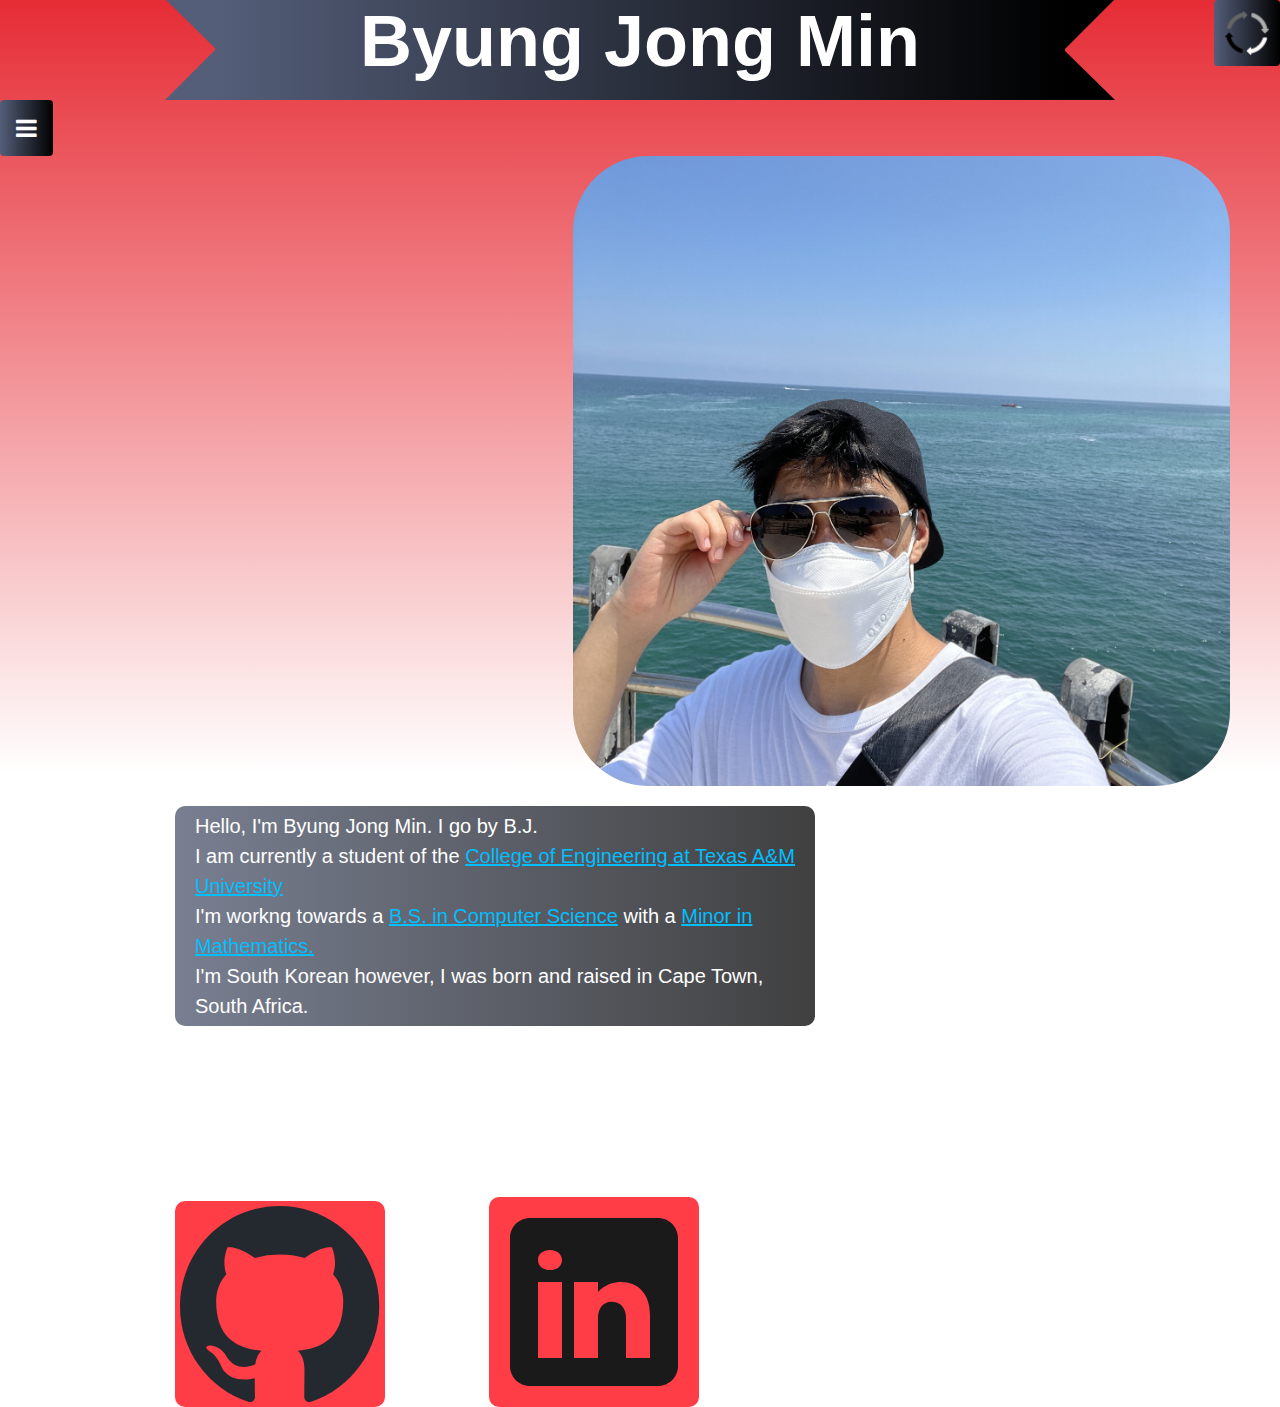
==== index.html @ 64917d88 "test - 1st change" ====
<!DOCTYPE HTML PUBLIC "-//W3C//DTD HTML 4.01 Transitional//EN">
<html>

<head>
    <title>Byung Jong *Rabid Sounds* Min</title>
    <link id="mainStyleSheet" rel="stylesheet" href="style1.css">
</head>

<div>
    <button onclick="toggleStyleSheet()" class="styleBtn"><img src="Images/cycle.png"></button>
</div>

<body class=index>
    <center>
        <div id="banner">
            <div class="head_title">
                <h1>Byung Jong Min</h1>
            </div>
        </div>
    </center>

    <div class="menu">
        <link rel="stylesheet"
            href="https://cdnjs.cloudflare.com/ajax/libs/font-awesome/4.7.0/css/font-awesome.min.css">
        <button onclick="expand()" class="dropBtn"><i class="fa fa-bars"></i></button>
        <div id="dropMenu" class="menu-content">
            <a href="index.html">Home</a>
            <a href="portfolio.html">Portfolio</a>
            <a href="qualification.html">Qualifications</a>
            <a href="service.html">Service</a>
            <a href="ai.html">AI-Generated</a>
        </div>
    </div>

    <div class="intro">
        <div>
            <img src="Images/self.jpg">
        </div>
        <div>
            <p>
                Hello, I'm Byung Jong Min. I go by B.J.<br>
                I am currently a student of the
                <a href="https://engineering.tamu.edu/" target="_blank">
                    College of Engineering at Texas A&M University</a><br>
                I'm workng towards a
                <a href="https://catalog.tamu.edu/undergraduate/engineering/computer-science/bs/#text" target="_blank">
                    B.S. in Computer Science</a> with a
                <a href="https://catalog.tamu.edu/undergraduate/arts-and-sciences/mathematics/minor/#text"
                    target="_blank">
                    Minor in Mathematics.</a><br>
                I'm South Korean however, I was born and raised in Cape Town, South Africa.
            </p>
        </div>
    </div>

    <div class="github">
        <a href="https://github.com/Byjong" target="_blank"><img src="Images/github-mark.svg"></a>
    </div>

    <div class="linkedin">
        <a href="https://www.linkedin.com/in/byung-jong-min-874429230/" target="_blank">
            <img src="Images/linkedin.svg">
        </a>
    </div>

    <script src="script.js"></script>
    <script src="switch.js"></script>

</body>

</html>
---- style1.css ----
* {
    margin: 0;
    padding: 0;
    font-family: sans-serif;
}

body.index {
    background: linear-gradient(to bottom, #E62C35, #FFFFFF 55% 100%);
}

body.portfolio {
    background: linear-gradient(to bottom, #E62C35, #FFFFFF 65% 100%);
}

body.qualification {
    background: linear-gradient(to bottom, #E62C35, #FFFFFF 55% 100%);
}

body.service {
    background: linear-gradient(to bottom, #E62C35, #FFFFFF 55% 100%);
}

.head_title {
    font-size: 36px;
    text-align: center;
    color: #fff;
}

#banner {
    width: 850px;
    height: 100px;
    position: relative;
    background: linear-gradient(to right, #545e79, #000000);
}

#banner:after,
#banner:before {
    content: "";
    position: absolute;
    bottom: 0;
    width: 0;
    height: 0;
}

#banner:after {
    left: -50px;
    border-left: 51px solid transparent;
    border-top: 50px solid #545e79;
    border-bottom: 51px solid #545e79;
}

#banner:before {
    right: -50px;
    border-right: 51px solid transparent;
    border-bottom: 50px solid #000000;
    border-top: 51px solid #000000;
}

.dropBtn {
    background-image: linear-gradient(to right, #545e79, #000000);
    color: white;
    padding: 16px;
    font-size: 24px;
    border: none;
    border-radius: 4px;
    cursor: pointer;
    pointer-events: auto;
}

.dropBtn:hover,
.dropBtn:focus {
    background-image: linear-gradient(to right, #3b4255, #3b4255);
}

.menu {
    position: relative;
    display: inline-block;
}

.menu-content {
    display: none;
    position: absolute;
    background-color: #f1f1f1;
    min-width: 160px;
    overflow: auto;
    box-shadow: 0px 8px 16px 0px rgba(0, 0, 0, 0.2);
    z-index: 1;
}

.menu-content a {
    color: black;
    padding: 12px 16px;
    text-decoration: none;
    display: block;
}

.menu a:hover {
    background-color: #ddd;
}

.show {
    display: block;
}

.container {
    align-items: center;
    justify-content: center;
}

.intro img {
    display: block;
    margin-left: auto;
    margin-right: 50px;
    width: auto;
    height: 70%;
    border-radius: 75px;
    float: right;
}

.intro p {
    display: inline-block;
    margin-left: 175px;
    color: #FFFFFF;
    font-size: 20px;
    margin-top: 20px;
    margin-right: 25px;
    padding-top: 5px;
    padding-bottom: 5px;
    padding-left: 20px;
    padding-right: 20px;
    width: 600px;
    background-image: linear-gradient(to right, rgba(75, 84, 108, 0.75), rgba(0, 0, 0, 0.75));
    line-height: 150%;
    border-radius: 10px;
}

.intro p a {
    color: #00BFFF;
}

.github {
    margin-top: 175px;
    margin-left: 175px;
    display: inline-block;
    width: 200px;
    height: auto;
    background-color: #ff3d47;
    border-radius: 10px;
    padding: 5px;
}

.github img {
    width: 200px;
    height: auto;
}

.linkedin {
    margin-left: 100px;
    display: inline-block;
    width: 200px;
    height: auto;
    background-color: #ff3d47;
    border-radius: 10px;
    padding: 5px;
}

.linkedin img {
    width: 200px;
    height: auto;
}

.github:hover,
.linkedin:hover {
    background-color: #E62C35;
}

.resume p {
    text-align: center;
    font-size: 24px;
    color: #FFFFFF;
    background-image: linear-gradient(to right, rgba(75, 84, 108, 0.75), rgba(0, 0, 0, 0.75));
    border-radius: 10px;
    width: 200px;
    margin-left: auto;
    margin-right: auto;
    padding-top: 5px;
    padding-bottom: 5px;
    margin-top: 10px;
}

.resume p a {
    color: #00BFFF;
}

.resume h2 {
    font-size: 36px;
    text-align: center;
    color: #FFFFFF;
    margin-left: auto;
    margin-right: auto;
    margin-bottom: 10px;
    width: 175px;
    background-image: linear-gradient(to right, rgba(75, 84, 108, 0.75), rgba(0, 0, 0, 0.75));
    border-radius: 10px;
}

iframe.resume {
    display: block;
    margin-left: auto;
    margin-right: auto;
    width: 80%;
    height: 500px;
}

.skill h2 {
    font-size: 36px;
    text-align: center;
    color: #FFFFFF;
    width: 500px;
    background-image: linear-gradient(to right, rgba(75, 84, 108, 0.75), rgba(0, 0, 0, 0.75));
    border-top-left-radius: 10px;
    border-top-right-radius: 10px;
    padding-top: 5px;
}

.skill h3 {
    font-size: 24px;
    text-align: center;
    color: #FFFFFF;
    width: 500px;
    background-image: linear-gradient(to right, rgba(75, 84, 108, 0.75), rgba(0, 0, 0, 0.75));
    border-bottom-left-radius: 10px;
    border-bottom-right-radius: 10px;
    padding-bottom: 5px;
}

.skill ul {
    margin-top: 20px;
}

.skill ul li {
    display: inline-block;
    margin: 0 10px;
}

.interest h2 {
    font-size: 36px;
    text-align: center;
    color: #FFFFFF;
    width: 375px;
    background-image: linear-gradient(to right, rgba(75, 84, 108, 0.75), rgba(0, 0, 0, 0.75));
    border-radius: 10px;
}

.interest p {
    font-size: 20px;
    line-height: 150%;
    margin-left: 10px;
}

.barnabas p {
    display: inline-block;
    margin-left: 150px;
    color: #FFFFFF;
    font-size: 20px;
    margin-top: 20px;
    margin-right: 25px;
    padding-top: 5px;
    padding-bottom: 5px;
    padding-left: 10px;
    padding-right: 20px;
    width: 600px;
    background-image: linear-gradient(to right, rgba(75, 84, 108, 0.75), rgba(0, 0, 0, 0.75));
    line-height: 150%;
    border-radius: 10px;
}

.barnabas p a {
    color: #00BFFF;
}


.barnabas img {
    display: block;
    margin-left: auto;
    margin-right: 30px;
    width: auto;
    height: 60%;
    border-radius: 75px;
    float: right;
}

.y86 {
    float: left;
    margin: 5pt;
    width: 50%;
}

.cpu p a {
    color: #00BFFF;
}

.cpu h2 {
    font-size: 36px;
    text-align: center;
    color: #FFFFFF;
    margin-left: auto;
    margin-right: auto;
    margin-bottom: 10px;
    width: 175px;
    background-image: linear-gradient(to right, rgba(75, 84, 108, 0.75), rgba(0, 0, 0, 0.75));
    border-radius: 10px;
}

.cpu p {
    margin-right: 50px;
    color: #FFFFFF;
    font-size: 16px;
    margin-top: 20px;
    margin-right: 25px;
    padding-top: 5px;
    padding-bottom: 5px;
    padding-left: 10px;
    padding-right: 20px;
    width: 650px;
    float: right;
}

.audio {
    margin-top: 50%;
}

.audio h2 {
    font-size: 36px;
    text-align: center;
    color: #FFFFFF;
    margin-left: auto;
    margin-right: auto;
    float: center;
    width: 200px;
    background-image: linear-gradient(to right, rgba(75, 84, 108, 0.75), rgba(0, 0, 0, 0.75));
    border-radius: 10px;
}

.audio p {
    margin-right: 50px;
    color: #000000;
    font-size: 16px;
    margin-top: 20px;
    margin-right: 10px;
    padding-top: 5px;
    padding-bottom: 5px;
    padding-left: 25px;
    padding-right: 20px;
    width: 650px;
    float: left;
}

.audio img {
    width: auto;
    height: 70%;
    float: right;
    padding-right: 100px;
}

.styleBtn {
    background-image: linear-gradient(to right, #545e79, #000000);
    padding: 8px;
    border: none;
    border-radius: 4px;
    cursor: pointer;
    pointer-events: auto;
    float: right;
}

.styleBtn img {
    width: auto;
    height: 50px;
}

.styleBtn:hover {
    background-image: linear-gradient(to right, #3b4255, #3b4255);
}
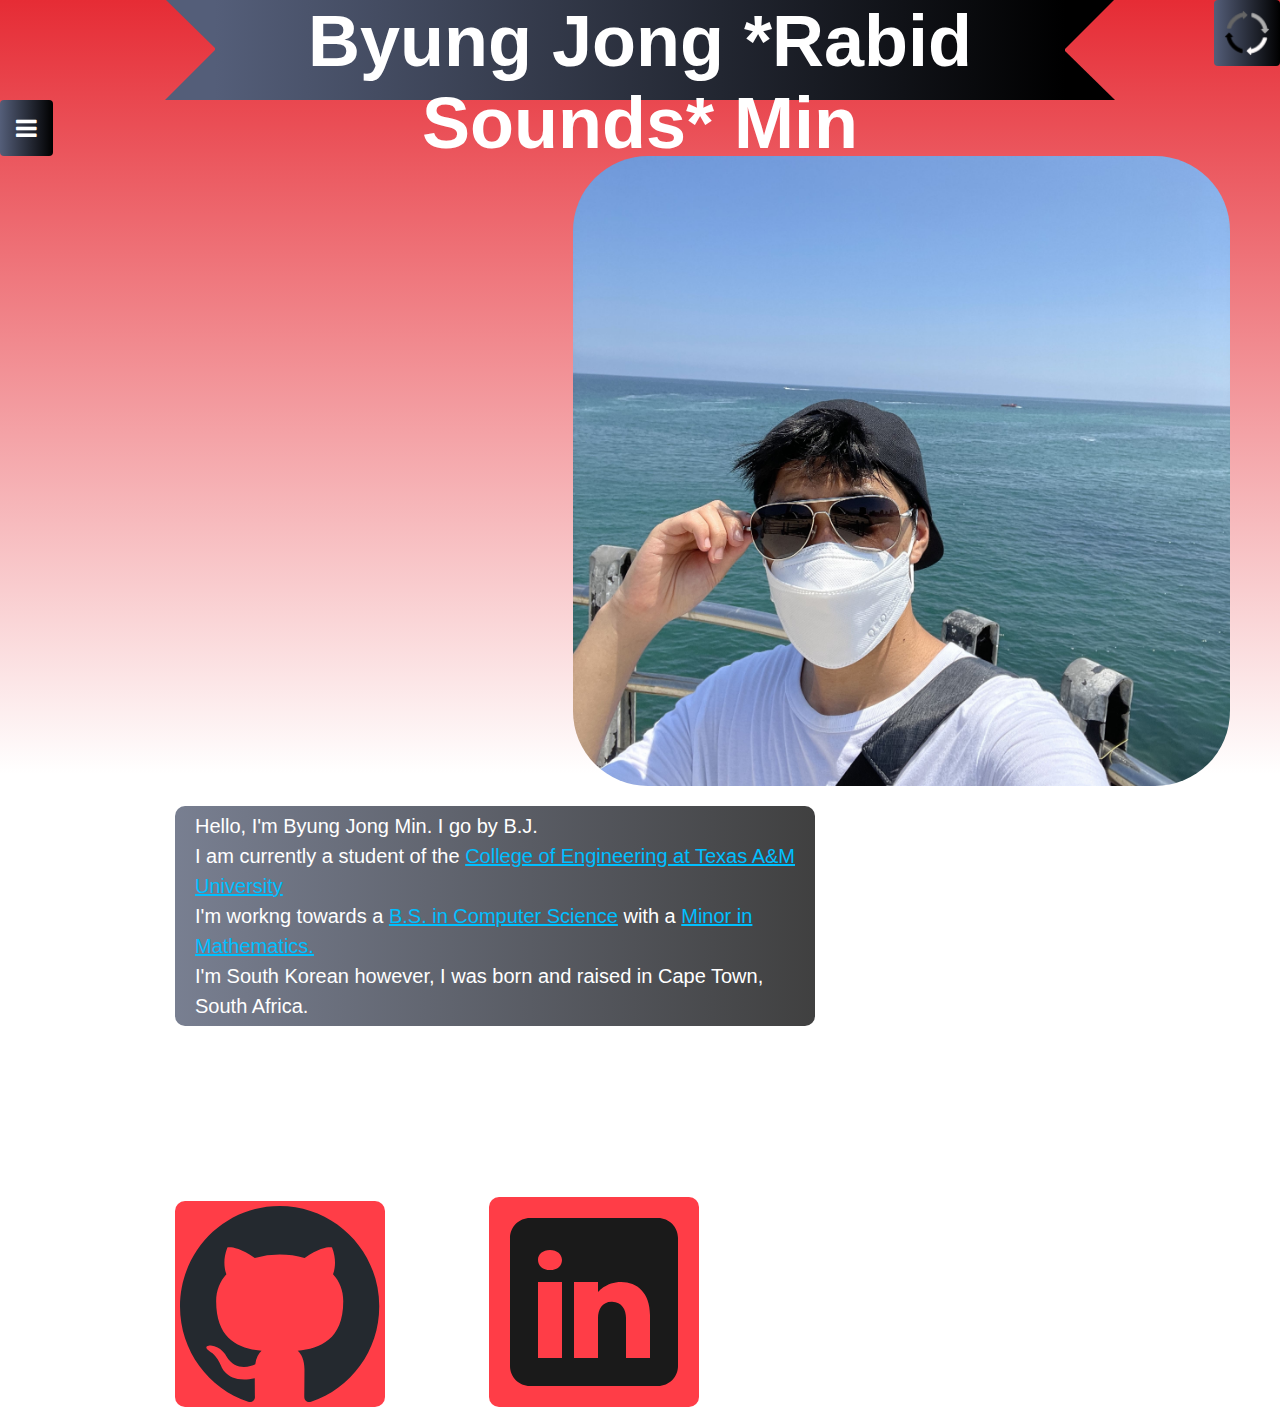
==== commit 2fa2f939: "test - 2nd change" ====
--- a/index.html
+++ b/index.html
@@ -2,7 +2,7 @@
 <html>
 
 <head>
-    <title>Byung Jong *Rabid Sounds* Min</title>
+    <title>Byung Jong Min</title>
     <link id="mainStyleSheet" rel="stylesheet" href="style1.css">
 </head>
 
@@ -14,7 +14,7 @@
     <center>
         <div id="banner">
             <div class="head_title">
-                <h1>Byung Jong Min</h1>
+                <h1>Byung Jong *Rabid Sounds* Min</h1>
             </div>
         </div>
     </center>
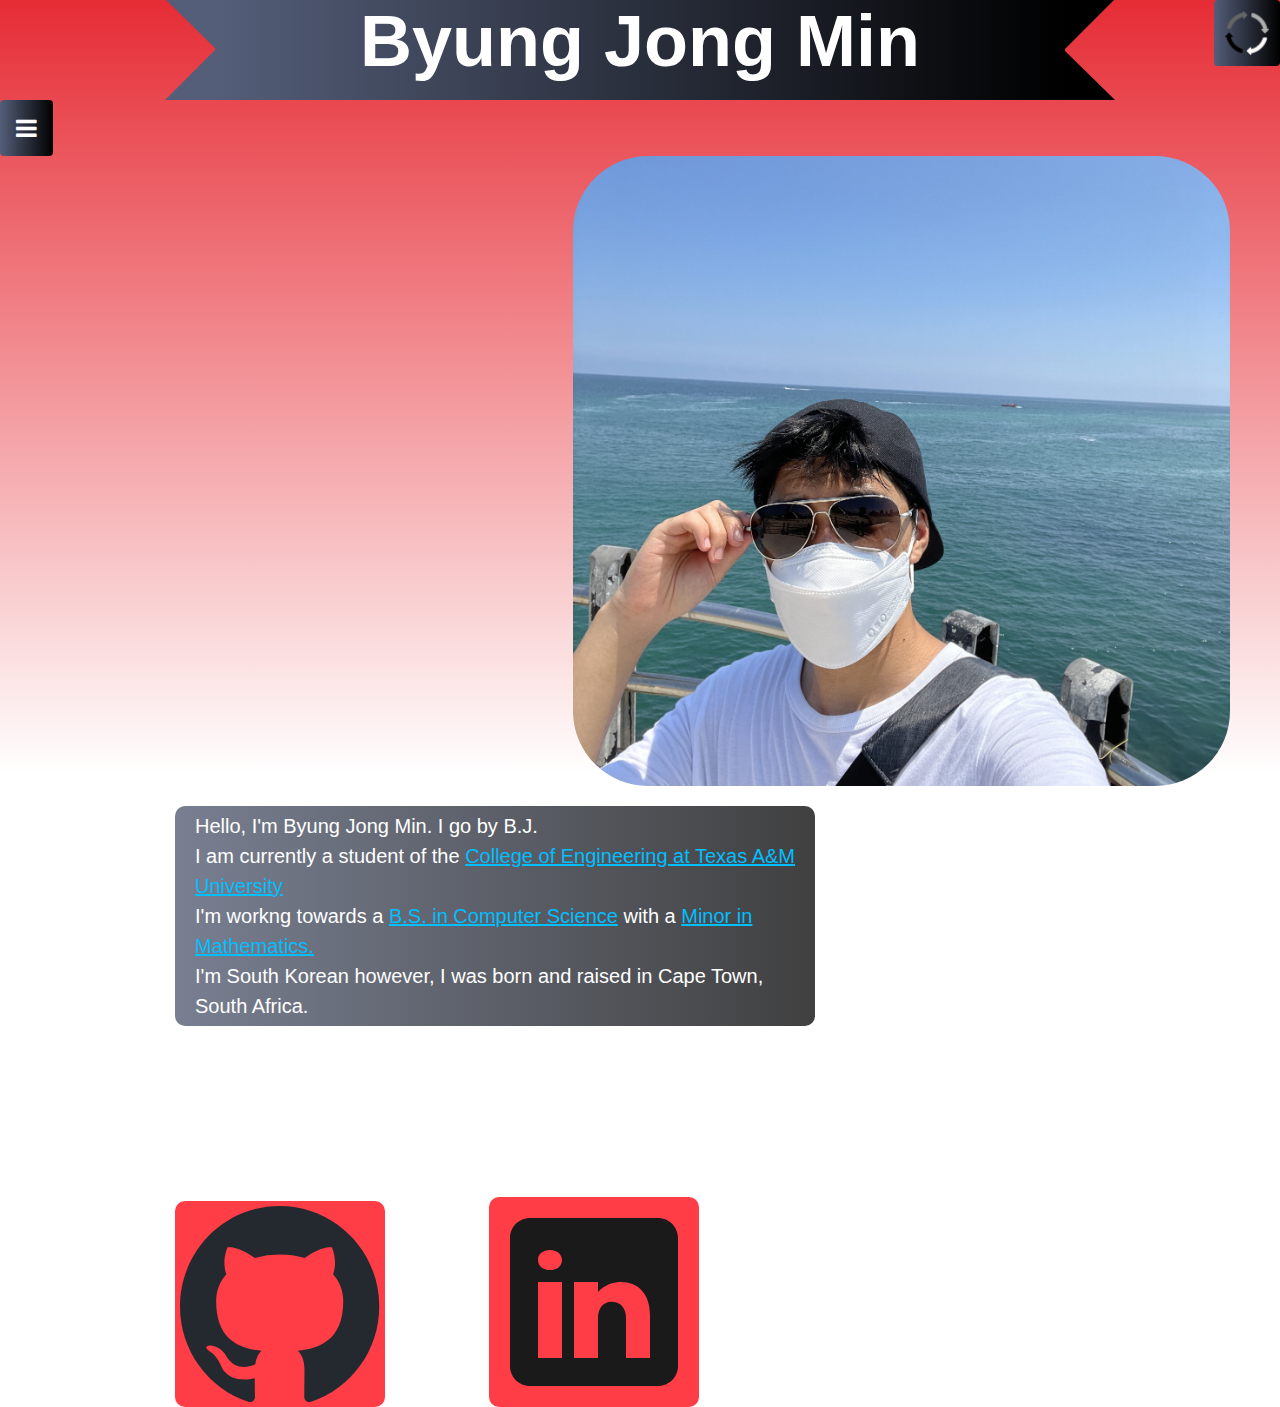
==== commit 63789383: "revert to default style" ====
--- a/index.html
+++ b/index.html
@@ -14,7 +14,7 @@
     <center>
         <div id="banner">
             <div class="head_title">
-                <h1>Byung Jong *Rabid Sounds* Min</h1>
+                <h1>Byung Jong Min</h1>
             </div>
         </div>
     </center>
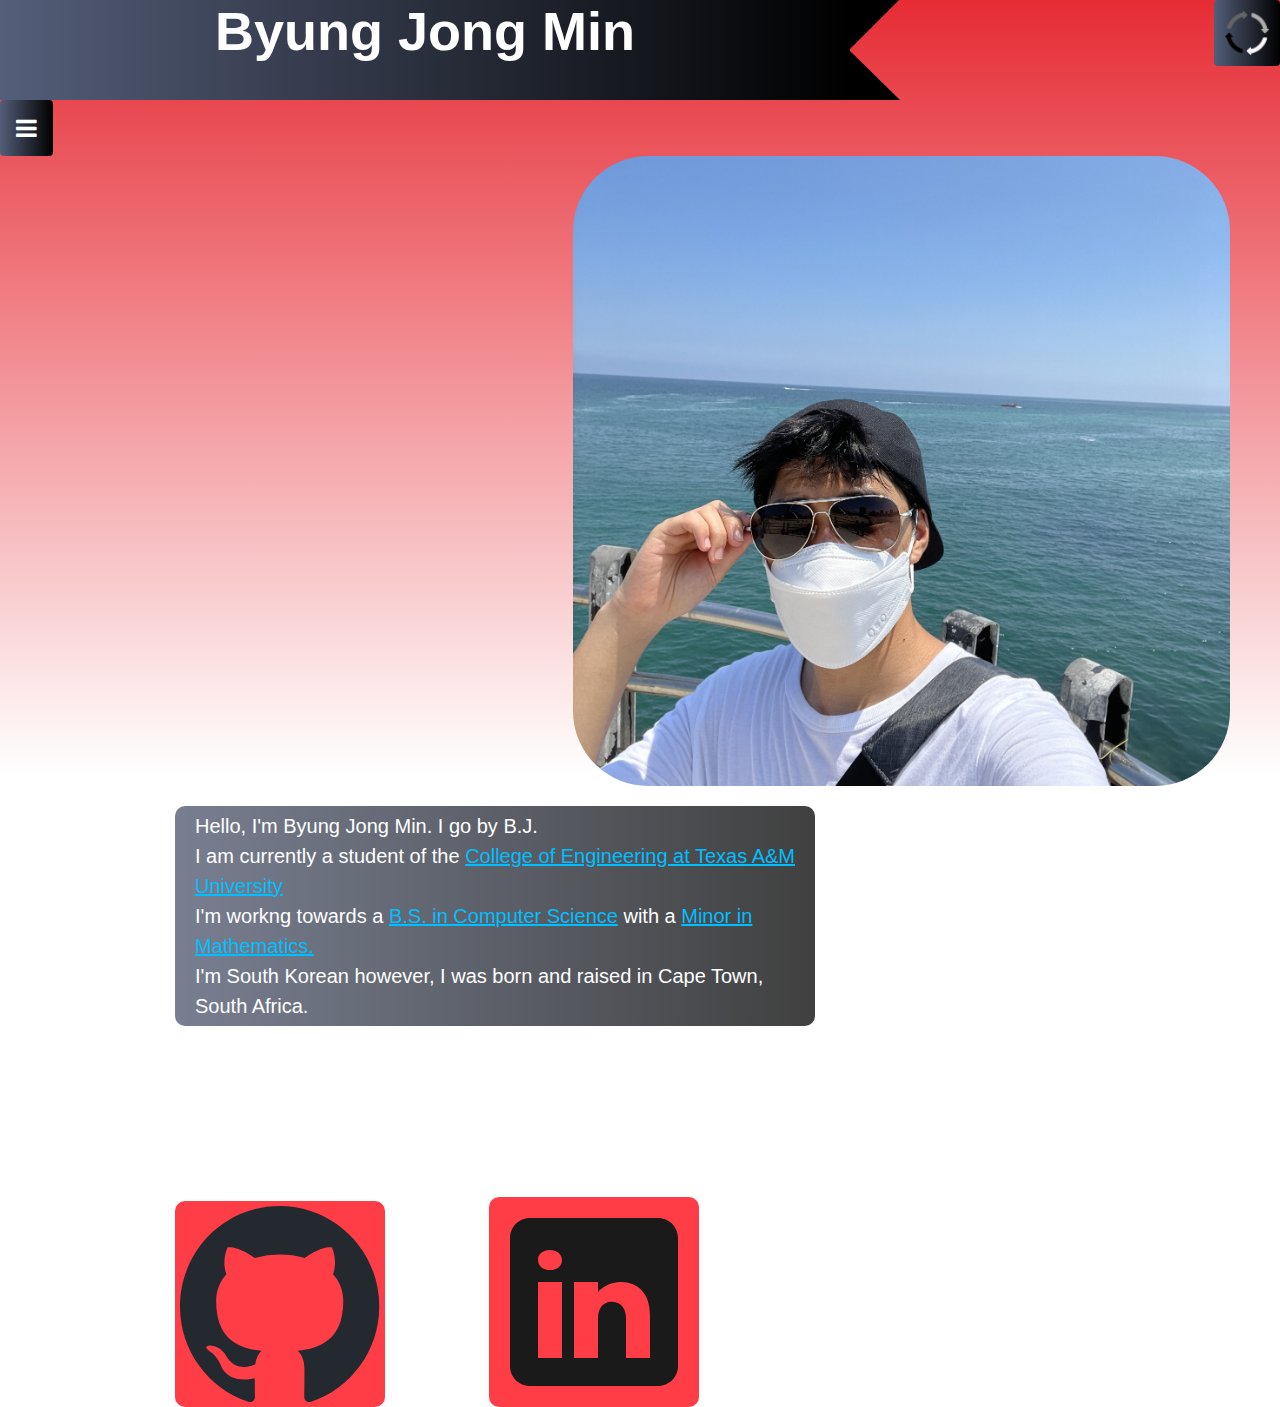
==== commit 4c6bfe50: "demo changes" ====
--- a/index.html
+++ b/index.html
@@ -11,13 +11,13 @@
 </div>
 
 <body class=index>
-    <center>
+    <left>
         <div id="banner">
             <div class="head_title">
-                <h1>Byung Jong Min</h1>
+                <h2>Byung Jong Min</h2>
             </div>
         </div>
-    </center>
+    </left>
 
     <div class="menu">
         <link rel="stylesheet"
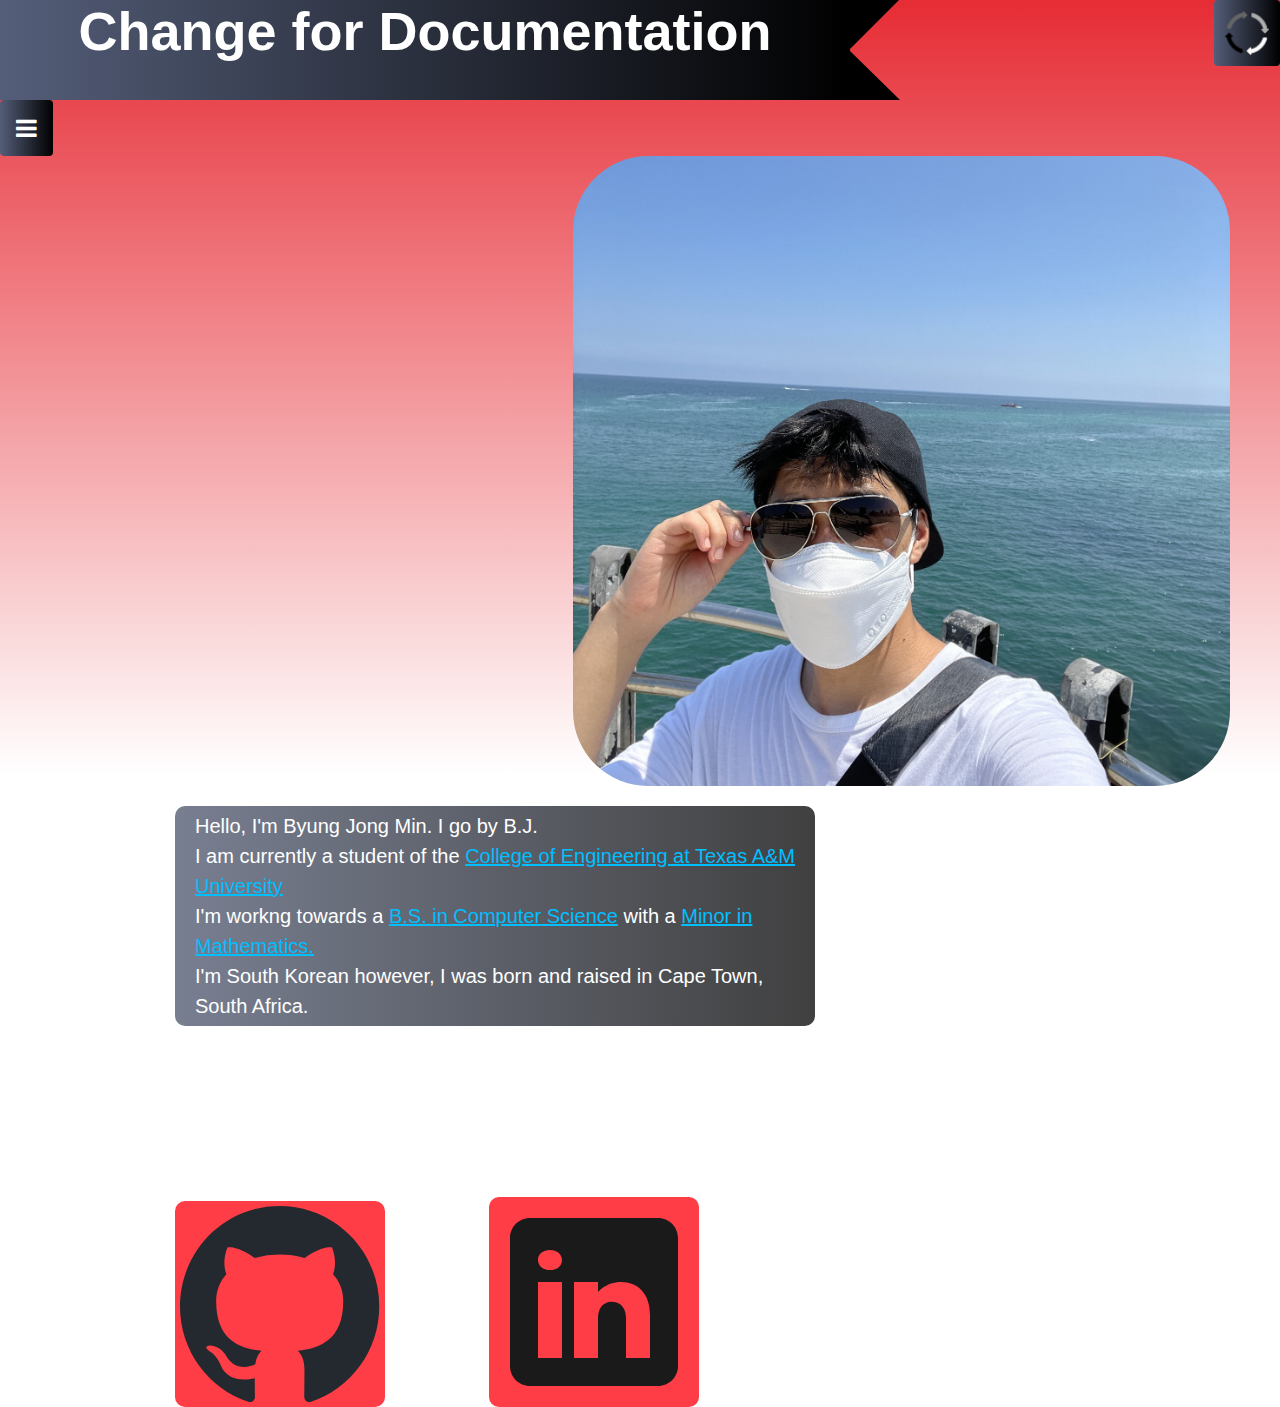
==== commit f5beff71: "demo changes ex" ====
--- a/index.html
+++ b/index.html
@@ -14,7 +14,7 @@
     <left>
         <div id="banner">
             <div class="head_title">
-                <h2>Byung Jong Min</h2>
+                <h2>Change for Documentation</h2>
             </div>
         </div>
     </left>
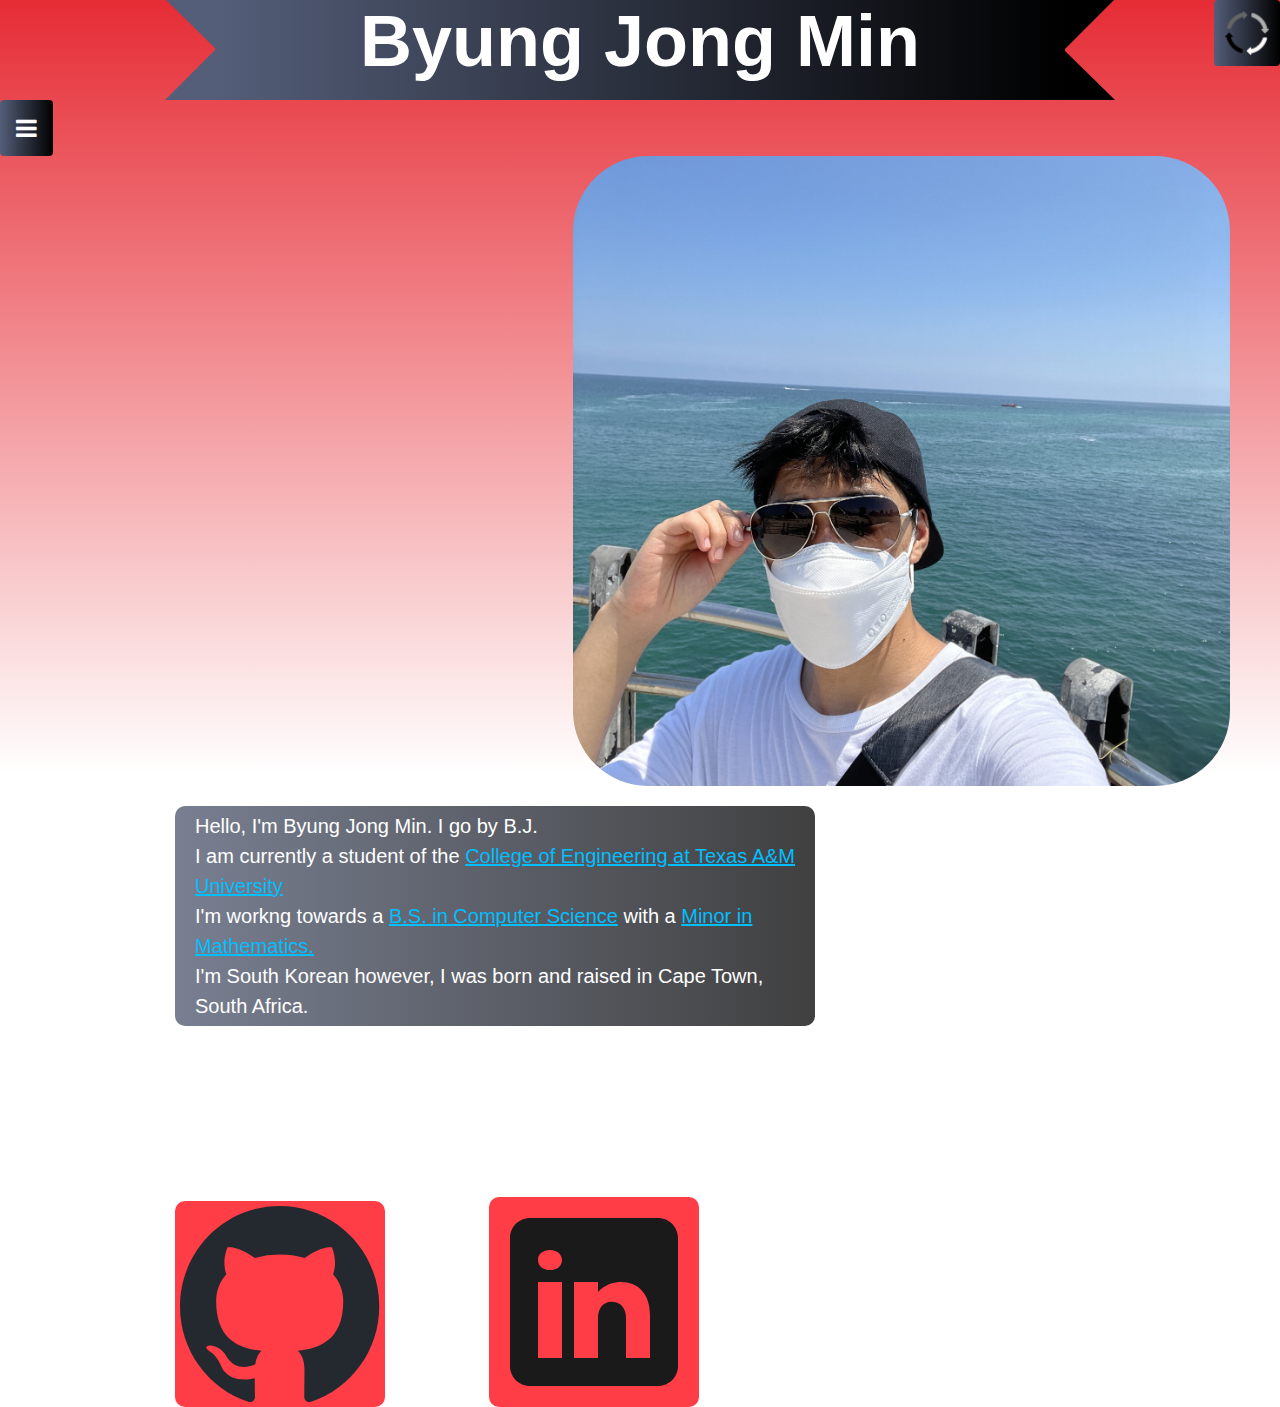
==== commit 3253e77d: "revert back to default" ====
--- a/index.html
+++ b/index.html
@@ -11,13 +11,13 @@
 </div>
 
 <body class=index>
-    <left>
+    <center>
         <div id="banner">
             <div class="head_title">
-                <h2>Change for Documentation</h2>
+                <h1>Byung Jong Min</h1>
             </div>
         </div>
-    </left>
+    </center>
 
     <div class="menu">
         <link rel="stylesheet"
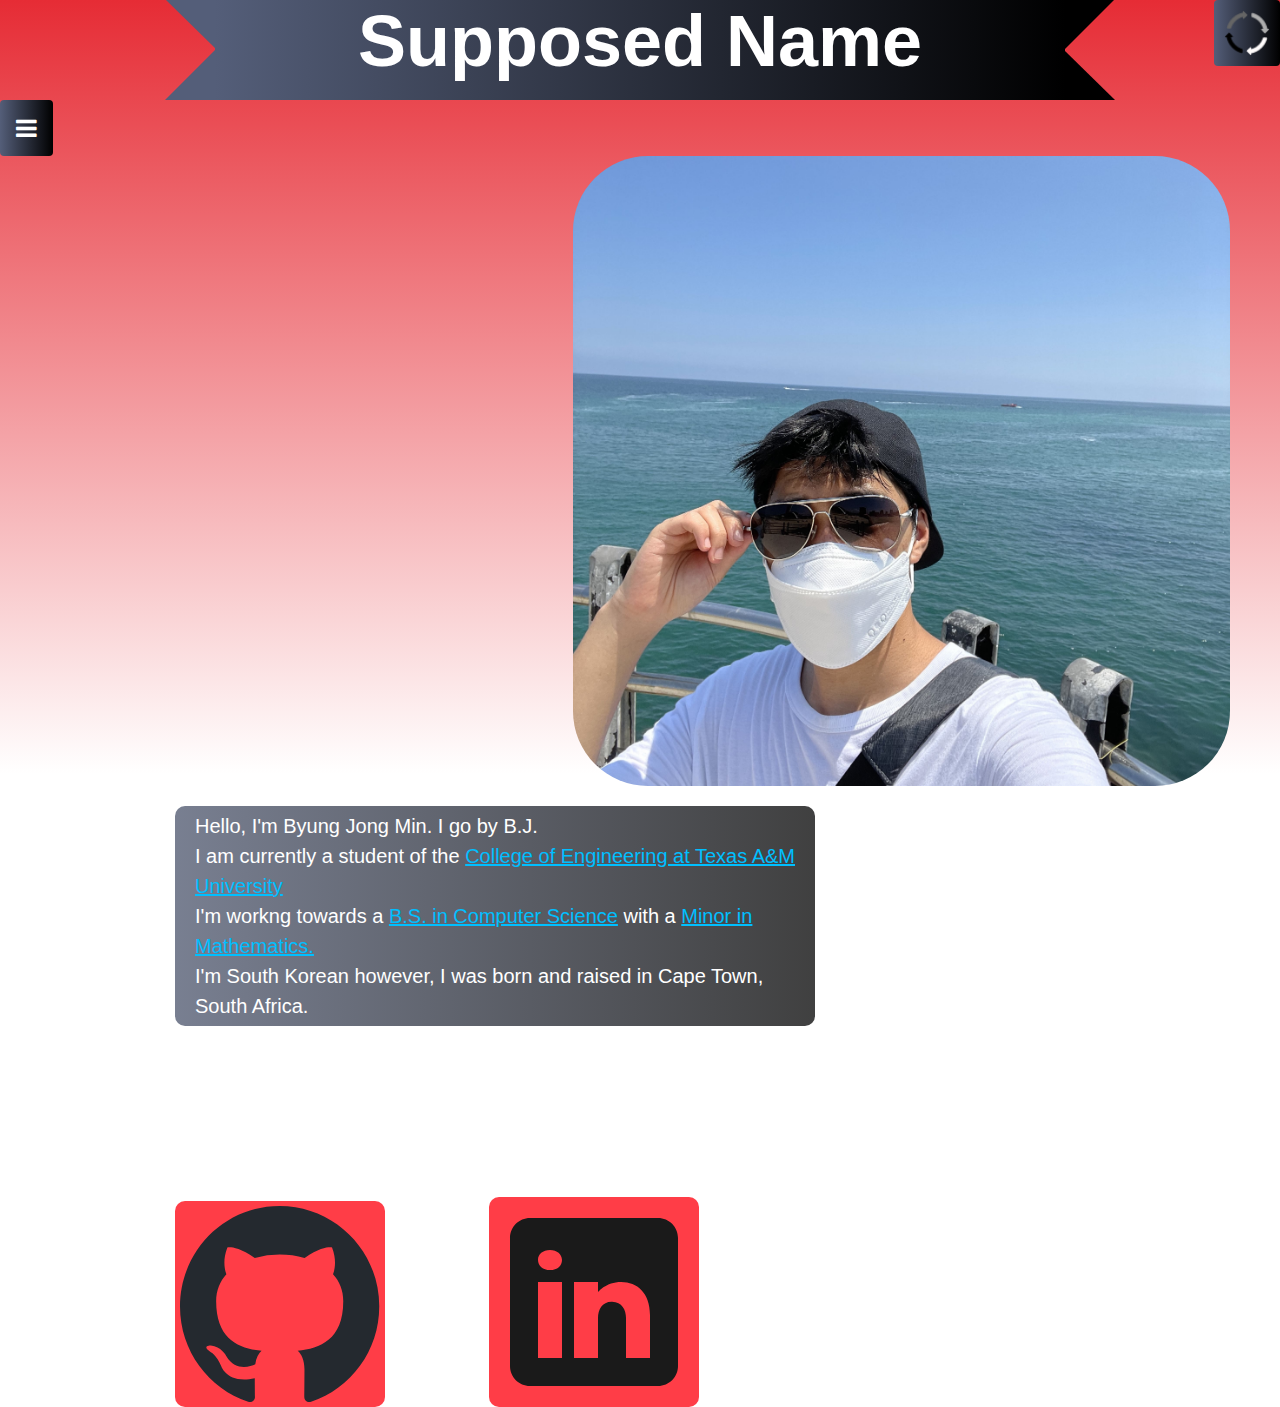
==== commit 91a44b1b: "testing" ====
--- a/index.html
+++ b/index.html
@@ -14,7 +14,7 @@
     <center>
         <div id="banner">
             <div class="head_title">
-                <h1>Byung Jong Min</h1>
+                <h1>Supposed Name</h1>
             </div>
         </div>
     </center>
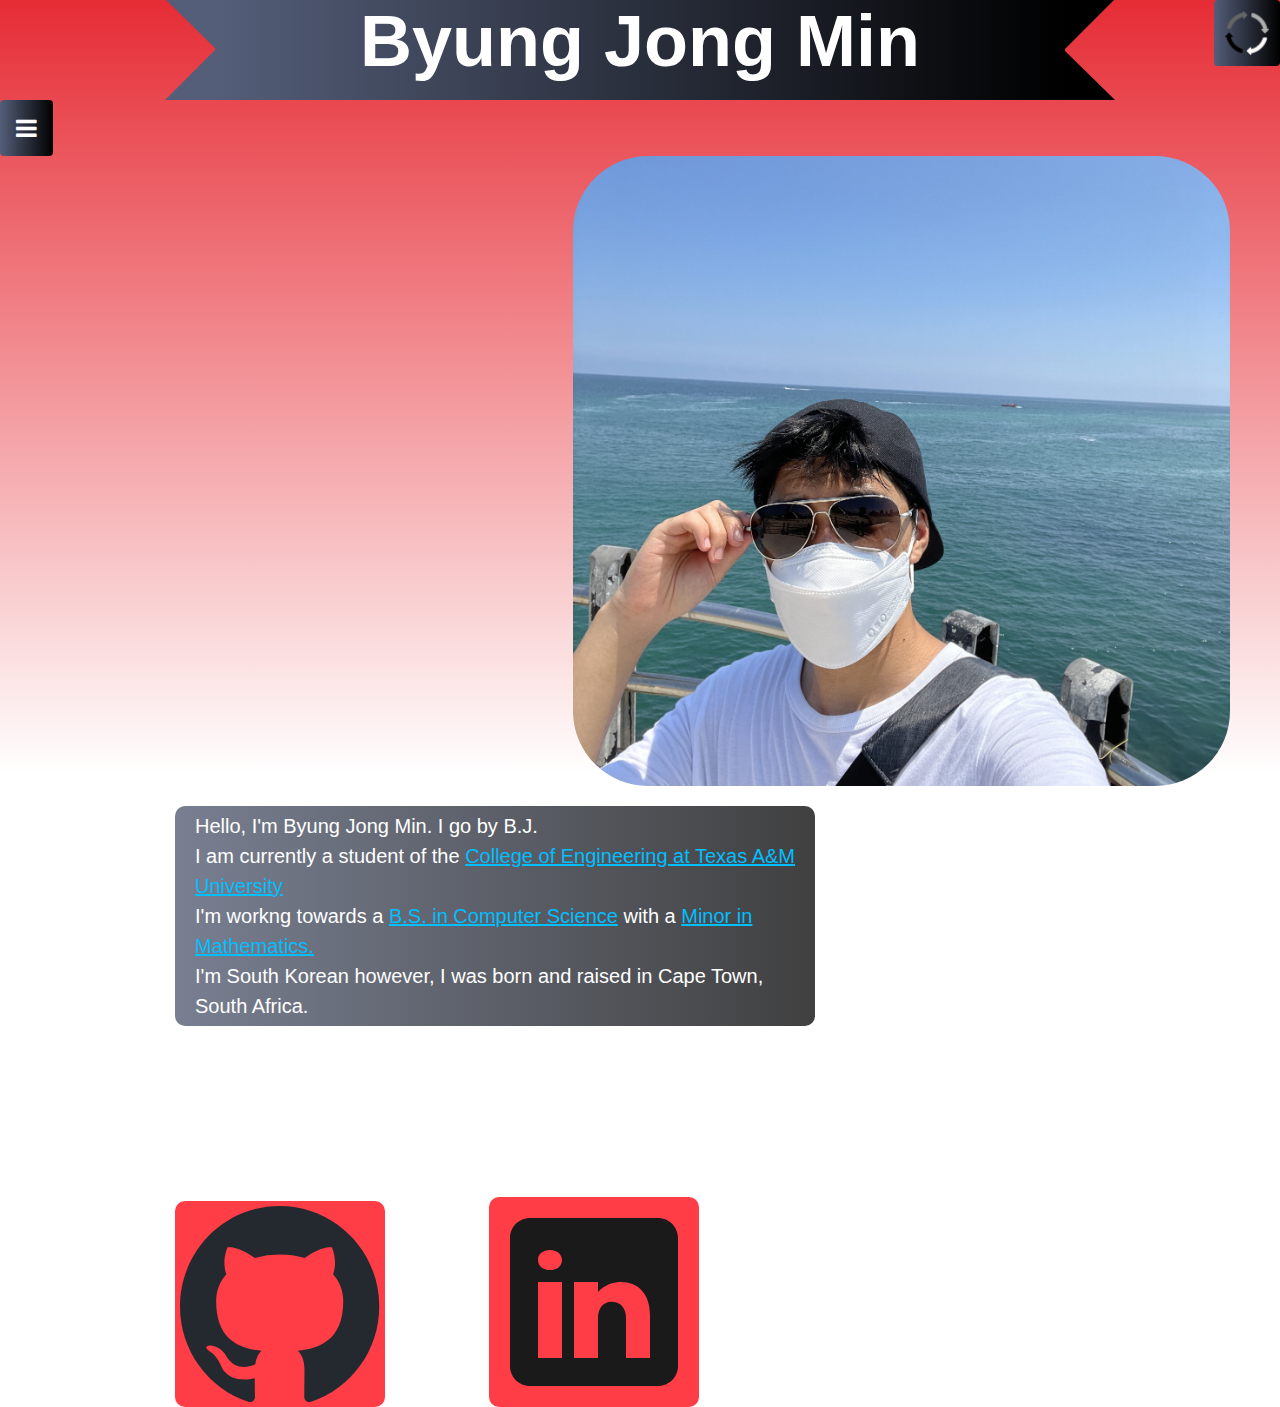
==== commit 009ba2b2: "revert to default style" ====
--- a/index.html
+++ b/index.html
@@ -14,7 +14,7 @@
     <center>
         <div id="banner">
             <div class="head_title">
-                <h1>Supposed Name</h1>
+                <h1>Byung Jong Min</h1>
             </div>
         </div>
     </center>
